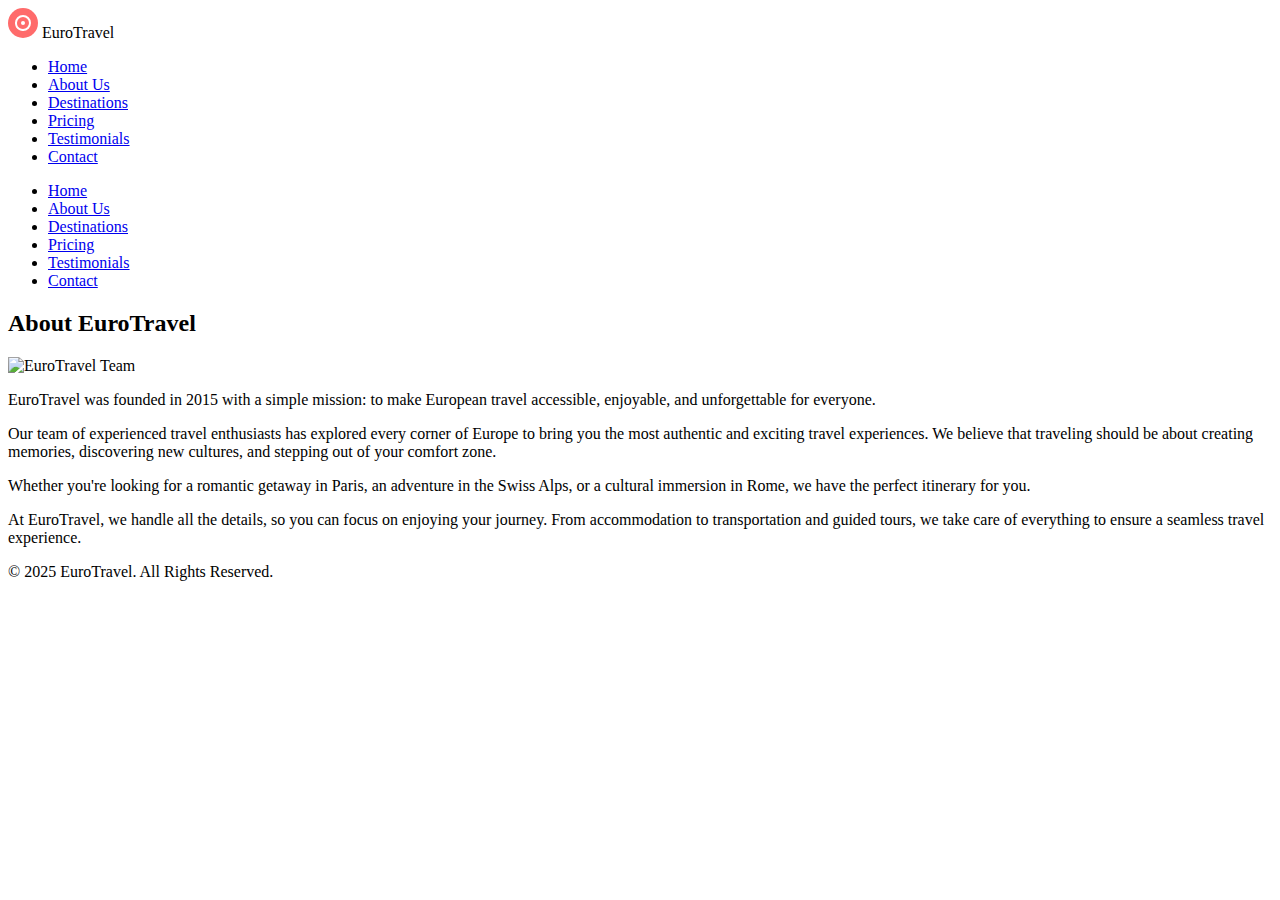
==== eurotravel/about.html @ 3ca1a7a9 "commit 3" ====
<!DOCTYPE html>
<html lang="en">
<head>
    <meta charset="UTF-8">
    <meta name="viewport" content="width=device-width, initial-scale=1.0">
    <title>About Us - EuroTravel</title>
    <link rel="stylesheet" href="css/style.css">
</head>
<body>
    <!-- Navigation -->
    <nav class="navbar navbar-dark">
        <div class="logo">
            <svg width="30" height="30" viewBox="0 0 30 30" fill="none" xmlns="http://www.w3.org/2000/svg">
                <circle cx="15" cy="15" r="15" fill="#FF6B6B"/>
                <path d="M8 15C8 11.134 11.134 8 15 8C18.866 8 22 11.134 22 15C22 18.866 18.866 22 15 22" stroke="white" stroke-width="2" stroke-linecap="round"/>
                <path d="M15 22C15 22 8 22 8 15" stroke="white" stroke-width="2" stroke-linecap="round"/>
                <circle cx="15" cy="15" r="2" fill="white"/>
            </svg>
            <span>EuroTravel</span>
        </div>

        <div class="desktop-menu">
            <ul>
                <li><a href="index.html">Home</a></li>
                <li><a href="about.html">About Us</a></li>
                <li><a href="destinations.html">Destinations</a></li>
                <li><a href="pricing.html">Pricing</a></li>
                <li><a href="testimonials.html">Testimonials</a></li>
                <li><a href="contact.html">Contact</a></li>
            </ul>
        </div>
        
        <div class="hamburger">
            <span></span>
            <span></span>
            <span></span>
        </div>
    </nav>

    <div class="menu">
        <ul>
            <li><a href="index.html">Home</a></li>
            <li><a href="about.html">About Us</a></li>
            <li><a href="destinations.html">Destinations</a></li>
            <li><a href="pricing.html">Pricing</a></li>
            <li><a href="testimonials.html">Testimonials</a></li>
            <li><a href="contact.html">Contact</a></li>
        </ul>
    </div>

    <div class="overlay"></div>

    <!-- About content -->
    <section class="page about-page">
        <h2>About EuroTravel</h2>
        <div class="about-content">
            <div class="about-img">
                <img src="assets/images/about-img.jpg" alt="EuroTravel Team">
            </div>
            <div class="about-text">
                <p>EuroTravel was founded in 2015 with a simple mission: to make European travel accessible, enjoyable, and unforgettable for everyone.</p>
                <p>Our team of experienced travel enthusiasts has explored every corner of Europe to bring you the most authentic and exciting travel experiences. We believe that traveling should be about creating memories, discovering new cultures, and stepping out of your comfort zone.</p>
                <p>Whether you're looking for a romantic getaway in Paris, an adventure in the Swiss Alps, or a cultural immersion in Rome, we have the perfect itinerary for you.</p>
                <p>At EuroTravel, we handle all the details, so you can focus on enjoying your journey. From accommodation to transportation and guided tours, we take care of everything to ensure a seamless travel experience.</p>
            </div>
        </div>
    </section>

    <!-- Footer -->
    <footer>
        <p>&copy; 2025 EuroTravel. All Rights Reserved.</p>
        <div class="social-links">
            <a href="#"><svg width="20" height="20" viewBox="0 0 24 24" fill="none" xmlns="http://www.w3.org/2000/svg"><path d="M18 2H15C13.6739 2 12.4021 2.52678 11.4645 3.46447C10.5268 4.40215 10 5.67392 10 7V10H7V14H10V22H14V14H17L18 10H14V7C14 6.73478 14.1054 6.48043 14.2929 6.29289C14.4804 6.10536 14.7348 6 15 6H18V2Z" stroke="white" stroke-width="2" stroke-linecap="round" stroke-linejoin="round"/></svg></a>
            <a href="#"><svg width="20" height="20" viewBox="0 0 24 24" fill="none" xmlns="http://www.w3.org/2000/svg"><path d="M23 3.00005C22.0424 3.67552 20.9821 4.19216 19.86 4.53005C19.2577 3.83756 18.4573 3.34674 17.567 3.12397C16.6767 2.90121 15.7395 2.95724 14.8821 3.2845C14.0247 3.61176 13.2884 4.19445 12.773 4.95376C12.2575 5.71308 11.9877 6.61238 12 7.53005V8.53005C10.2426 8.57561 8.50127 8.18586 6.93101 7.39549C5.36074 6.60513 4.01032 5.43868 3 4.00005C3 4.00005 -1 13 8 17C5.94053 18.398 3.48716 19.099 1 19C10 24 21 19 21 7.50005C20.9991 7.2215 20.9723 6.94364 20.92 6.67005C21.9406 5.66354 22.6608 4.39276 23 3.00005Z" stroke="white" stroke-width="2" stroke-linecap="round" stroke-linejoin="round"/></svg></a>
            <a href="#"><svg width="20" height="20" viewBox="0 0 24 24" fill="none" xmlns="http://www.w3.org/2000/svg"><path d="M17 2H7C4.23858 2 2 4.23858 2 7V17C2 19.7614 4.23858 22 7 22H17C19.7614 22 22 19.7614 22 17V7C22 4.23858 19.7614 2 17 2Z" stroke="white" stroke-width="2" stroke-linecap="round" stroke-linejoin="round"/><path d="M16 11.37C16.1234 12.2022 15.9813 13.0522 15.5938 13.799C15.2063 14.5458 14.5931 15.1514 13.8416 15.5297C13.0901 15.9079 12.2384 16.0396 11.4078 15.9059C10.5771 15.7723 9.80976 15.3801 9.21484 14.7852C8.61991 14.1902 8.22773 13.4229 8.09406 12.5922C7.9604 11.7615 8.09206 10.9099 8.47032 10.1584C8.84858 9.40685 9.45418 8.79374 10.201 8.40624C10.9478 8.01874 11.7978 7.87659 12.63 8C13.4789 8.12588 14.2648 8.52146 14.8717 9.1283C15.4785 9.73515 15.8741 10.5211 16 11.37Z" stroke="white" stroke-width="2" stroke-linecap="round" stroke-linejoin="round"/><path d="M17.5 6.5H17.51" stroke="white" stroke-width="2" stroke-linecap="round" stroke-linejoin="round"/></svg></a>
        </div>
    </footer>

    <script src="js/script.js"></script>
</body>
</html>
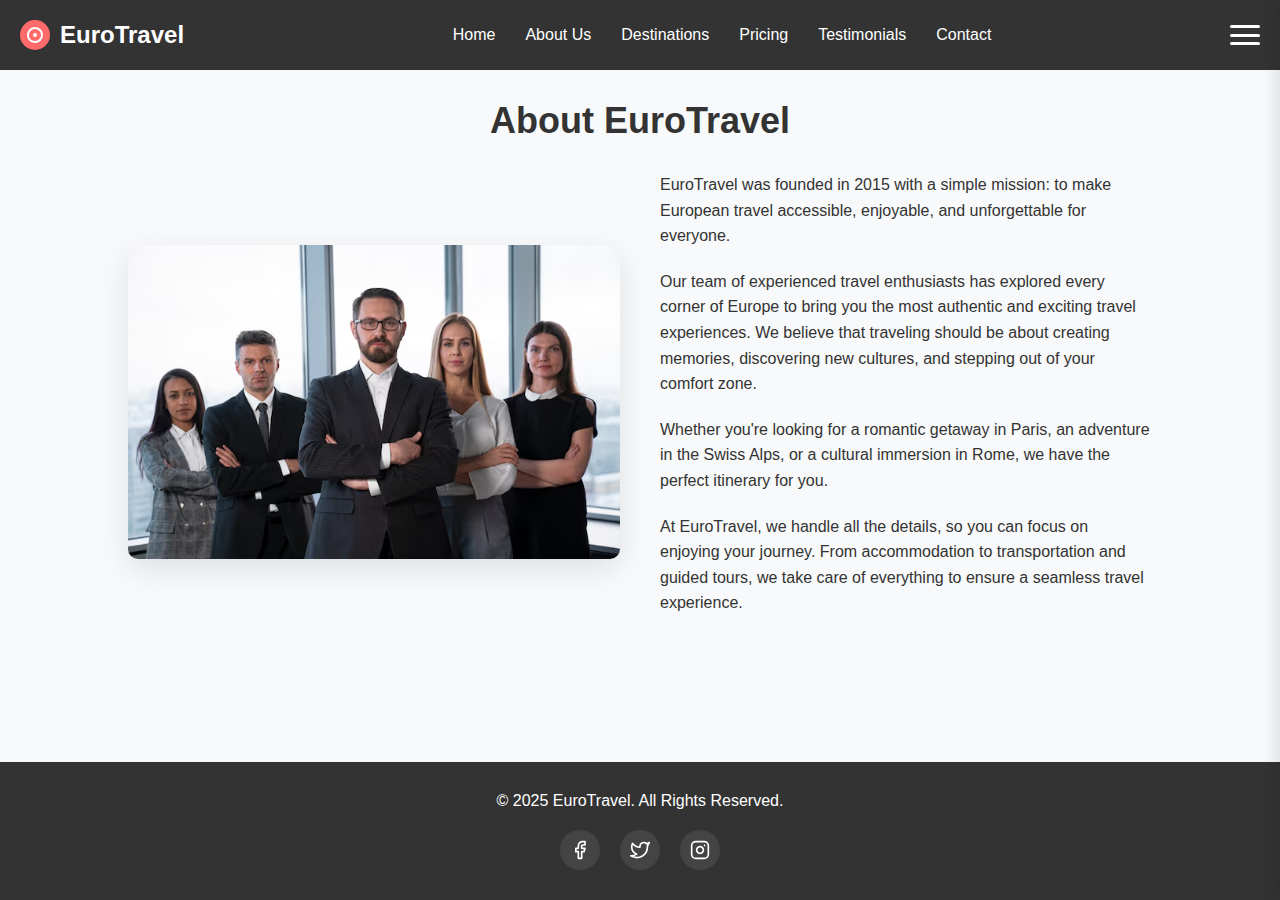
==== commit 748ddd4f: "last commit" ====
--- a/eurotravel/about.html
+++ b/eurotravel/about.html
@@ -55,7 +55,7 @@
         <h2>About EuroTravel</h2>
         <div class="about-content">
             <div class="about-img">
-                <img src="assets/images/about-img.jpg" alt="EuroTravel Team">
+                <img src="assets/eurotravel.jpg" alt="EuroTravel Team">
             </div>
             <div class="about-text">
                 <p>EuroTravel was founded in 2015 with a simple mission: to make European travel accessible, enjoyable, and unforgettable for everyone.</p>
--- a/eurotravel/css/style.css
+++ b/eurotravel/css/style.css
@@ -0,0 +1,942 @@
+/* Base styles */
+* {
+    margin: 0;
+    padding: 0;
+    box-sizing: border-box;
+    font-family: 'Segoe UI', Tahoma, Geneva, Verdana, sans-serif;
+}
+
+body {
+    background-color: #f8f9fa;
+    color: #333;
+    overflow-x: hidden;
+}
+
+a {
+    text-decoration: none;
+    color: inherit;
+}
+
+/* Navigation */
+.navbar {
+    position: fixed;
+    top: 0;
+    width: 100%;
+    display: flex;
+    justify-content: space-between;
+    align-items: center;
+    padding: 20px;
+    z-index: 1000;
+}
+
+.navbar-dark {
+    background-color: #333;
+}
+
+.logo {
+    display: flex;
+    align-items: center;
+    color: white;
+    font-weight: bold;
+    font-size: 24px;
+    z-index: 1001;
+}
+
+.logo svg {
+    margin-right: 10px;
+}
+
+/* Desktop Navigation */
+.desktop-menu {
+    display: none;
+}
+
+.desktop-menu ul {
+    display: flex;
+    list-style: none;
+}
+
+.desktop-menu ul li {
+    margin-left: 30px;
+}
+
+.desktop-menu ul li a {
+    color: white;
+    font-size: 16px;
+    font-weight: 500;
+    transition: color 0.3s;
+}
+
+.desktop-menu ul li a:hover {
+    color: #ff6b6b;
+}
+
+@media (min-width: 992px) {
+    .desktop-menu {
+        display: block;
+    }
+    
+    .hamburger {
+        display: none;
+    }
+}
+
+.hamburger {
+    width: 30px;
+    height: 20px;
+    cursor: pointer;
+    display: flex;
+    flex-direction: column;
+    justify-content: space-between;
+    z-index: 1001;
+}
+
+.hamburger span {
+    height: 3px;
+    width: 100%;
+    background-color: white;
+    border-radius: 3px;
+    transition: all 0.3s ease;
+}
+
+.hamburger.active span:nth-child(1) {
+    transform: translateY(8.5px) rotate(45deg);
+}
+
+.hamburger.active span:nth-child(2) {
+    opacity: 0;
+}
+
+.hamburger.active span:nth-child(3) {
+    transform: translateY(-8.5px) rotate(-45deg);
+}
+
+.menu {
+    position: fixed;
+    top: 0;
+    right: -300px;
+    width: 300px;
+    height: 100vh;
+    background-color: #fff;
+    padding: 80px 40px;
+    transition: right 0.3s ease;
+    box-shadow: -5px 0 15px rgba(0, 0, 0, 0.1);
+    z-index: 1000;
+}
+
+.menu.active {
+    right: 0;
+}
+
+.menu ul {
+    list-style: none;
+}
+
+.menu ul li {
+    margin: 20px 0;
+}
+
+.menu ul li a {
+    color: #333;
+    font-size: 18px;
+    font-weight: 500;
+    transition: color 0.3s;
+}
+
+.menu ul li a:hover {
+    color: #ff6b6b;
+}
+
+.overlay {
+    position: fixed;
+    top: 0;
+    left: 0;
+    width: 100%;
+    height: 100%;
+    background-color: rgba(0, 0, 0, 0.5);
+    opacity: 0;
+    visibility: hidden;
+    transition: all 0.3s ease;
+    z-index: 999;
+}
+
+.overlay.active {
+    opacity: 1;
+    visibility: visible;
+}
+/* Home page */
+.video-container {
+    position: relative;
+    width: 100%;
+    height: 100vh;
+    overflow: hidden;
+}
+
+.video-container video {
+    min-width: 100%;
+    min-height: 100%;
+    object-fit: cover;
+    position: absolute;
+    top: 50%;
+    left: 50%;
+    transform: translate(-50%, -50%);
+}
+
+#youtube-player {
+    position: absolute;
+    width: 100%;
+    height: 100%;
+    top: 0;
+    left: 0;
+    pointer-events: none;
+}
+
+#youtube-player iframe {
+    position: absolute;
+    top: 50%;
+    left: 50%;
+    width: 100vw;
+    height: 100vh;
+    transform: translate(-50%, -50%);
+}
+
+@media (min-aspect-ratio: 16/9) {
+    #youtube-player iframe {
+        height: 56.25vw;
+    }
+}
+
+@media (max-aspect-ratio: 16/9) {
+    #youtube-player iframe {
+        width: 177.78vh;
+    }
+}
+
+.content {
+    position: absolute;
+    top: 0;
+    left: 0;
+    width: 100%;
+    height: 100%;
+    display: flex;
+    flex-direction: column;
+    justify-content: center;
+    align-items: center;
+    color: white;
+    text-align: center;
+    padding: 20px;
+    z-index: 2;
+    background-color: rgba(0, 0, 0, 0.4);
+}
+
+.content h1 {
+    font-size: 60px;
+    margin-bottom: 20px;
+    text-shadow: 2px 2px 5px rgba(0, 0, 0, 0.5);
+}
+
+.button-group {
+    display: flex;
+    gap: 20px;
+    flex-wrap: wrap;
+    justify-content: center;
+}
+
+.explore-btn, .about-btn {
+    background-color: #ff6b6b;
+    color: white;
+    border: none;
+    padding: 12px 30px;
+    border-radius: 30px;
+    font-size: 18px;
+    font-weight: 500;
+    cursor: pointer;
+    transition: all 0.3s ease;
+    box-shadow: 0 4px 15px rgba(255, 107, 107, 0.3);
+    text-decoration: none;
+    display: inline-block;
+}
+
+.about-btn {
+    background-color: transparent;
+    border: 2px solid white;
+}
+
+.explore-btn:hover {
+    background-color: #ff5252;
+    transform: translateY(-3px);
+    box-shadow: 0 6px 20px rgba(255, 107, 107, 0.4);
+}
+
+.about-btn:hover {
+    background-color: rgba(255, 255, 255, 0.2);
+    transform: translateY(-3px);
+}
+
+/* Page common styles */
+.page {
+    padding: 100px 10%;
+}
+
+.page h2 {
+    font-size: 36px;
+    margin-bottom: 30px;
+    color: #333;
+    text-align: center;
+}
+
+/* About page */
+.about-content {
+    display: flex;
+    flex-wrap: wrap;
+    gap: 40px;
+    align-items: center;
+}
+
+.about-img {
+    flex: 1;
+    min-width: 300px;
+}
+
+.about-img img {
+    width: 100%;
+    border-radius: 10px;
+    box-shadow: 0 10px 30px rgba(0, 0, 0, 0.1);
+}
+
+.about-text {
+    flex: 1;
+    min-width: 300px;
+}
+
+.about-text p {
+    margin-bottom: 20px;
+    line-height: 1.6;
+}
+
+/* Destinations page */
+.destinations-grid {
+    display: grid;
+    grid-template-columns: repeat(auto-fill, minmax(280px, 1fr));
+    gap: 30px;
+    margin-top: 40px;
+    padding: 0 20px; /* Added padding for better responsiveness */
+}
+
+.destination-card {
+    background-color: white;
+    border-radius: 10px;
+    overflow: hidden;
+    box-shadow: 0 10px 20px rgba(0, 0, 0, 0.05);
+    transition: transform 0.3s ease, box-shadow 0.3s ease;
+    display: flex;
+    flex-direction: column;
+}
+
+.destination-card:hover {
+    transform: translateY(-10px);
+    box-shadow: 0 15px 30px rgba(0, 0, 0, 0.1);
+}
+
+.destination-card img {
+    width: 100%;
+    height: 250px; /* Increased height for better visual appeal */
+    object-fit: cover;
+}
+
+.card-content {
+    padding: 20px;
+    flex-grow: 1;
+    display: flex;
+    flex-direction: column;
+}
+
+.card-content h3 {
+    margin-bottom: 10px;
+    color: #333;
+}
+
+.destination-description {
+    color: #666;
+    margin-bottom: 15px;
+    font-size: 14px;
+    display: -webkit-box;
+    -webkit-line-clamp: 3;
+    -webkit-box-orient: vertical;
+    overflow: hidden;
+}
+
+.destination-details {
+    display: none; /* Initially hide full description */
+    font-size: 14px; /* Ensure font size matches the collapsed state */
+}
+
+.read-more {
+    color: #ff6b6b;
+    font-weight: 500;
+    font-size: 14px;
+    display: inline-block;
+    cursor: pointer;
+    margin-top: auto; /* Pushes the link to the bottom */
+    align-self: flex-start;
+    text-decoration: none;
+}
+
+.destination-details.active {
+    display: block;
+}
+
+@media (max-width: 768px) {
+    .destinations-grid {
+        grid-template-columns: 1fr;
+        gap: 20px;
+        padding: 0 10px;
+    }
+}
+
+/* Pricing page */
+.pricing-section {
+    margin-top: 40px;
+}
+
+.pricing-tabs {
+    display: flex;
+    justify-content: center;
+    margin-bottom: 40px;
+}
+
+.pricing-tab {
+    padding: 10px 20px;
+    background-color: #f1f1f1;
+    cursor: pointer;
+    font-weight: 500;
+}
+
+.pricing-tab:first-child {
+    border-radius: 5px 0 0 5px;
+}
+
+.pricing-tab:last-child {
+    border-radius: 0 5px 5px 0;
+}
+
+.pricing-tab.active {
+    background-color: #ff6b6b;
+    color: white;
+}
+
+.pricing-cards {
+    display: grid;
+    grid-template-columns: repeat(auto-fill, minmax(300px, 1fr));
+    gap: 30px;
+}
+
+.pricing-card {
+    background-color: white;
+    border-radius: 10px;
+    overflow: hidden;
+    box-shadow: 0 10px 20px rgba(0, 0, 0, 0.05);
+    transition: transform 0.3s ease;
+}
+
+.pricing-card:hover {
+    transform: translateY(-10px);
+}
+
+.pricing-card-header {
+    background-color: #ff6b6b;
+    color: white;
+    padding: 20px;
+    text-align: center;
+}
+
+.pricing-card-body {
+    padding: 20px;
+}
+
+.price {
+    font-size: 40px;
+    font-weight: bold;
+    margin: 20px 0;
+    text-align: center;
+    color: #333;
+}
+
+.price span {
+    font-size: 16px;
+    color: #777;
+}
+
+.features {
+    margin: 30px 0;
+}
+
+.feature {
+    display: flex;
+    align-items: center;
+    margin-bottom: 15px;
+}
+
+.feature-icon {
+    margin-right: 10px;
+    color: #ff6b6b;
+}
+
+.feature-text {
+    font-size: 14px;
+}
+
+.book-btn {
+    display: block;
+    width: 100%;
+    background-color: #ff6b6b;
+    color: white;
+    text-align: center;
+    padding: 12px;
+    border-radius: 5px;
+    margin-top: 20px;
+    transition: background-color 0.3s;
+}
+
+.book-btn:hover {
+    background-color: #ff5252;
+}
+
+.recommended-section {
+    margin-top: 80px;
+}
+
+.recommended-places {
+    display: grid;
+    grid-template-columns: repeat(auto-fill, minmax(300px, 1fr));
+    gap: 30px;
+    margin-top: 40px;
+}
+
+.place-card {
+    position: relative;
+    height: 300px;
+    border-radius: 10px;
+    overflow: hidden;
+    box-shadow: 0 10px 20px rgba(0, 0, 0, 0.1);
+}
+
+.place-card img {
+    width: 100%;
+    height: 100%;
+    object-fit: cover;
+}
+
+.place-info {
+    position: absolute;
+    bottom: 0;
+    width: 100%;
+    padding: 20px;
+    background: linear-gradient(to top, rgba(0,0,0,0.8), transparent);
+    color: white;
+}
+
+.place-info h3 {
+    margin-bottom: 10px;
+}
+
+.place-meta {
+    display: flex;
+    justify-content: space-between;
+    font-size: 14px;
+}
+
+/* Contact page */
+.contact-form {
+    max-width: 600px;
+    margin: 0 auto;
+    background-color: white;
+    padding: 40px;
+    border-radius: 10px;
+    box-shadow: 0 10px 30px rgba(0, 0, 0, 0.05);
+}
+
+.form-group {
+    margin-bottom: 20px;
+}
+
+.form-group label {
+    display: block;
+    margin-bottom: 8px;
+    font-weight: 500;
+}
+
+.form-group input,
+.form-group textarea {
+    width: 100%;
+    padding: 12px;
+    border: 1px solid #ddd;
+    border-radius: 5px;
+    font-size: 16px;
+}
+
+.form-group textarea {
+    height: 150px;
+    resize: vertical;
+}
+
+.submit-btn {
+    background-color: #ff6b6b;
+    color: white;
+    border: none;
+    padding: 12px 25px;
+    border-radius: 10px;
+    font-size: 20px;
+    cursor: pointer;
+    transition: background-color 0.3s;
+}
+
+.submit-btn:hover {
+    background-color: #ff5252;
+}
+
+/* Testimonials */
+.testimonials {
+    background-color: #f1f5f9;
+    padding: 100px 10%;
+    text-align: center;
+}
+
+.testimonial-container {
+    position: relative;
+    max-width: 800px;
+    margin: 0 auto;
+}
+
+.testimonial {
+    background-color: white;
+    padding: 30px;
+    border-radius: 10px;
+    box-shadow: 0 10px 20px rgba(0, 0, 0, 0.05);
+    display: none;
+}
+
+.testimonial.active {
+    display: block;
+    animation: fadeIn 1.4s;
+}
+
+@keyframes fadeIn {
+    from { opacity: 0; }
+    to { opacity: 1; }
+}
+
+.testimonial p {
+    font-style: italic;
+    margin-bottom: 20px;
+    line-height: 2;
+}
+
+.testimonial-author {
+    font-weight: 500;
+    color: #ff6b6b;
+}
+
+.testimonial-nav {
+    display: flex;
+    justify-content: center;
+    margin-top: 30px;
+}
+
+.testimonial-nav button {
+    background-color: #ff6b6b;
+    color: white;
+    border: none;
+    width: 40px;
+    height: 40px;
+    border-radius: 50%;
+    margin: 0 10px;
+    cursor: pointer;
+    transition: background-color 0.3s;
+}
+
+.testimonial-nav a:hover {
+    background: #ff6b6b;
+}
+
+/* Footer */
+body {
+    min-height: 100vh;
+    display: flex;
+    flex-direction: column;
+}
+
+.page-content {
+    flex: 1;
+}
+
+footer {
+    background-color: #333;
+    color: white;
+    text-align: center;
+    padding: 30px;
+    width: 100%;
+    margin-top: auto;
+}
+
+footer p {
+    margin-bottom: 20px;
+}
+
+.social-links {
+    display: flex;
+    justify-content: center;
+    gap: 20px;
+}
+
+.social-links a {
+    width: 40px;
+    height: 40px;
+    border-radius: 50%;
+    background-color: #444;
+    display: flex;
+    justify-content: center;
+    align-items: center;
+    transition: background-color 0.3s;
+}
+
+.social-links a:hover {
+    background: #ff6b6b;
+    color: var(--primary-color);
+    transform: scale(1.15);
+}
+
+/* Enhanced connection between pages */
+.current-page {
+    border-bottom: 2px solid var(--primary-color);
+    font-weight: 600;
+}
+  
+/* Improve destination cards */
+.destination-card {
+    transition: transform 0.3s ease, box-shadow 0.3s ease;
+    border-radius: 10px;
+    overflow: hidden;
+}
+  
+.destination-card:hover {
+    transform: translateY(-10px);
+    box-shadow: 0 12px 20px rgba(0, 0, 0, 0.15);
+}
+  
+/* Package comparison indicator */
+.pricing-card.recommended {
+    transform: scale(1.05);
+    border: 2px solid var(--primary-color);
+    position: relative;
+}
+  
+.pricing-card.recommended::before {
+    content: "Most Popular";
+    position: absolute;
+    top: -12px;
+    right: 20px;
+    background: var(--primary-color);
+    color: white;
+    padding: 5px 15px;
+    border-radius: 20px;
+    font-size: 14px;
+    font-weight: bold;
+}
+  
+/* Connected pricing & destinations cross-promotion */
+.cross-promotion {
+    background: linear-gradient(rgba(0, 0, 0, 0.65), rgba(0, 0, 0, 0.65)), 
+                url('../assets/paris.jpg.jpg');
+    background-size: cover;
+    background-position: center;
+    color: white;
+    padding: 40px 20px;
+    text-align: center;
+    margin: 40px 0;
+    border-radius: 8px;
+}
+  
+.cross-promotion h3 {
+    font-size: 25px;
+    margin-bottom: 25px;
+}
+  
+.cross-promotion p {
+    margin-bottom: 40px;
+    max-width: 600px;
+    margin-left: auto;
+    margin-right: auto;
+}
+  
+.cross-promotion a {
+    display: inline-block;
+    background: var(--primary-color);
+    color: white;
+    padding: 12px 30px;
+    border-radius: 30px;
+    font-weight: bold;
+    transition: all 0.3s ease;
+}
+  
+.cross-promotion a:hover {
+    background: #ff6b6b;
+    color: var(--primary-color);
+    transform: scale(1.35);
+}
+
+/* Media queries */
+@media (max-width: 768px) {
+    .content h1 {
+        font-size: 40px;
+    }
+    
+    .page {
+        padding: 80px 5%;
+    }
+}
+
+@media (max-width: 480px) {
+    .content h1 {
+        font-size: 32px;
+    }
+    
+    .explore-btn, .about-btn {
+        padding: 10px 20px;
+        font-size: 16px;
+    }
+}
+
+/* Package Information Section Styles */
+.additional-info, .custom-tours, .faq-section {
+    margin: 2rem 0;
+    padding: 1.5rem;
+    border-radius: 8px;
+    background-color: #f8f8f8;
+    box-shadow: 0 2px 5px rgba(0, 0, 0, 0.1);
+}
+
+/* Package Info Headings */
+.additional-info h3, .custom-tours h3, .faq-section h3 {
+    color: #2c3e50;
+    margin-bottom: 1.2rem;
+    font-size: 1.8rem;
+    border-bottom: 2px solid #ff6b6b;
+    padding-bottom: 0.5rem;
+}
+
+.additional-info h4, .faq-section h4 {
+    color: #ff6b6b;
+    margin: 1rem 0;
+    font-size: 1.3rem;
+}
+
+/* Info columns layout */
+.info-columns {
+    display: flex;
+    flex-wrap: wrap;
+    gap: 2rem;
+    margin-top: 1.5rem;
+}
+
+.info-column {
+    flex: 1;
+    min-width: 250px;
+}
+
+/* List styling for package info */
+.info-column ul {
+    padding-left: 1.2rem;
+    margin-bottom: 1rem;
+}
+
+.info-column li {
+    margin-bottom: 0.5rem;
+    position: relative;
+    list-style-type: none;
+    padding-left: 1.5rem;
+}
+
+.info-column li:before {
+    content: "✓";
+    position: absolute;
+    left: 0;
+    color: #ff6b6b;
+}
+
+.info-column:nth-child(2) li:before {
+    content: "✗";
+    color: #e74c3c;
+}
+
+/* Custom tour button */
+.custom-tour-btn {
+    display: inline-block;
+    background-color: #ff6b6b;
+    color: white;
+    padding: 0.8rem 1.5rem;
+    border-radius: 4px;
+    text-decoration: none;
+    font-weight: bold;
+    margin-top: 1rem;
+    transition: background-color 0.3s;
+}
+
+.custom-tour-btn:hover {
+    background-color: #ff5252;
+}
+
+/* FAQ section styling */
+.faq-item {
+    margin-bottom: 1rem;
+    border: 1px solid #e0e0e0;
+    border-radius: 6px;
+    overflow: hidden;
+}
+
+.faq-question {
+    background-color: #f4f4f4;
+    padding: 1rem;
+    cursor: pointer;
+    display: flex;
+    justify-content: space-between;
+    align-items: center;
+}
+
+.faq-question h4 {
+    margin: 0;
+}
+
+.toggle-icon {
+    font-size: 1.5rem;
+    color: #ff6b6b;
+    transition: transform 0.3s;
+}
+
+.faq-answer {
+    padding: 0;
+    max-height: 0;
+    overflow: hidden;
+    transition: all 0.3s ease;
+}
+
+/* When the FAQ is active/open */
+.faq-item.active .faq-answer {
+    padding: 1rem;
+    max-height: 500px;
+}
+
+.faq-item.active .toggle-icon {
+    transform: rotate(45deg);
+}
+
+/* Responsive adjustments for package info */
+@media (max-width: 768px) {
+    .info-columns {
+        flex-direction: column;
+    }
+  
+    .info-column {
+        width: 100%;
+    }
+}